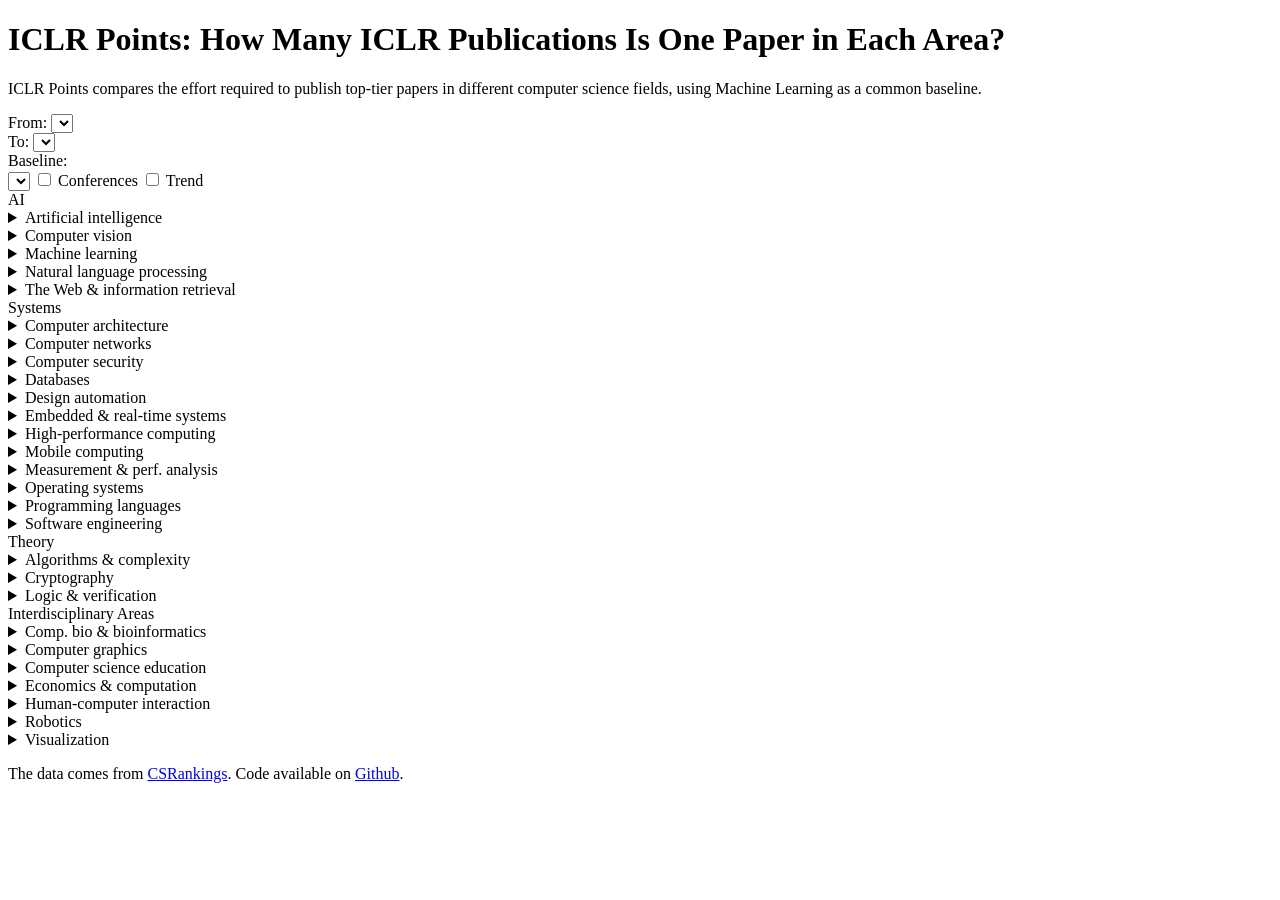
==== index.html @ 507cc286 "(Code Update)Clean up unused elements from sidebar" ====
<!DOCTYPE html>
<html lang="en">
<head>
    <meta charset="UTF-8">
    <meta name="viewport" content="width=device-width, initial-scale=1.0">
    <title>ICLR Points</title>
    <link rel="stylesheet" href="styles.css">
    <script src="https://cdn.plot.ly/plotly-latest.min.js"></script>
</head>
<body>
    <h1>ICLR Points: How Many ICLR Publications Is One Paper in Each Area?</h1>
    
    <div class="intro-text">
        <p>ICLR Points compares the effort required to publish top-tier papers in different computer science fields, using Machine Learning as a common baseline.</p>
        <div id="date-range">
            <div class="control">
                <label for="from-year">From:</label>
                <select id="from-year"></select>
            </div>
            
            <div class="control">
                <label for="to-year">To:</label>
                <select id="to-year"></select>
            </div>

            <div class="control">
                <label for="baseline-dropbox">Baseline:</label>
                <div class="baseline-row">
                    <select id="baseline-dropbox"></select>
                    <select id="baseline-conference-dropbox" class="baseline-conference-select" style="display: none;" title="Baseline conference for conference view"></select>
                    <label class="toggle" title="Toggle between area-level and conference-level chart">
                        <input type="checkbox" id="conference-view-toggle">
                        <span>Conferences</span>
                    </label>
                    <label class="toggle trend-toggle" title="Show ICLR points trend over time (area view only)" id="trend-toggle-label">
                        <input type="checkbox" id="trend-view-toggle">
                        <span>Trend</span>
                    </label>
                </div>
            </div>
        </div>
    </div>

    <div id="layout">
        <div id="sidebar">
            <div id="checkboxes">
                <div class="parent-area-row theme-ai">
                    <span class="parent-area-label">AI</span>
                </div>

                <details class="area-block theme-ai">
                    <summary><span class="area-label">Artificial intelligence</span></summary>
                    <div class="conference-row"><span class="conference-label">AAAI</span></div>
                    <div class="conference-row"><span class="conference-label">ICAPS</span></div>
                    <div class="conference-row"><span class="conference-label">IJCAI</span></div>
                    <div class="conference-row"><span class="conference-label">KR</span></div>
                </details>

                <details class="area-block theme-ai">
                    <summary><span class="area-label">Computer vision</span></summary>
                    <div class="conference-row"><span class="conference-label">CVPR</span></div>
                    <div class="conference-row"><span class="conference-label">ECCV</span></div>
                    <div class="conference-row"><span class="conference-label">ICCV</span></div>
                </details>

                <details class="area-block theme-ai">
                    <summary><span class="area-label">Machine learning</span></summary>
                    <div class="conference-row"><span class="conference-label">ICDM</span></div>
                    <div class="conference-row"><span class="conference-label">ICLR</span></div>
                    <div class="conference-row"><span class="conference-label">ICML</span></div>
                    <div class="conference-row"><span class="conference-label">KDD</span></div>
                    <div class="conference-row"><span class="conference-label">NeurIPS</span></div>
                </details>

                <details class="area-block theme-ai">
                    <summary><span class="area-label">Natural language processing</span></summary>
                    <div class="conference-row"><span class="conference-label">ACL</span></div>
                    <div class="conference-row"><span class="conference-label">EMNLP</span></div>
                    <div class="conference-row"><span class="conference-label">NAACL</span></div>
                </details>

                <details class="area-block theme-ai">
                    <summary><span class="area-label">The Web &amp; information retrieval</span></summary>
                    <div class="conference-row"><span class="conference-label">SIGIR</span></div>
                    <div class="conference-row"><span class="conference-label">WWW</span></div>
                </details>

                <div class="parent-area-row theme-systems">
                    <span class="parent-area-label">Systems</span>
                </div>

                <details class="area-block theme-systems">
                    <summary><span class="area-label">Computer architecture</span></summary>
                    <div class="conference-row"><span class="conference-label">ASPLOS</span></div>
                    <div class="conference-row"><span class="conference-label">HPCA</span></div>
                    <div class="conference-row"><span class="conference-label">ISCA</span></div>
                    <div class="conference-row"><span class="conference-label">MICRO</span></div>
                </details>

                <details class="area-block theme-systems">
                    <summary><span class="area-label">Computer networks</span></summary>
                    <div class="conference-row"><span class="conference-label">INFOCOM</span></div>
                    <div class="conference-row"><span class="conference-label">SIGCOMM</span></div>
                    <div class="conference-row"><span class="conference-label">NSDI</span></div>
                </details>

                <details class="area-block theme-systems">
                    <summary><span class="area-label">Computer security</span></summary>
                    <div class="conference-row"><span class="conference-label">CCS</span></div>
                    <div class="conference-row"><span class="conference-label">IEEE S&amp;P</span></div>
                    <div class="conference-row"><span class="conference-label">NDSS</span></div>
                    <div class="conference-row"><span class="conference-label">USENIX Security</span></div>
                </details>

                <details class="area-block theme-systems">
                    <summary><span class="area-label">Databases</span></summary>
                    <div class="conference-row"><span class="conference-label">ICDE</span></div>
                    <div class="conference-row"><span class="conference-label">PODS</span></div>
                    <div class="conference-row"><span class="conference-label">SIGMOD</span></div>
                    <div class="conference-row"><span class="conference-label">VLDB</span></div>
                </details>

                <details class="area-block theme-systems">
                    <summary><span class="area-label">Design automation</span></summary>
                    <div class="conference-row"><span class="conference-label">DAC</span></div>
                    <div class="conference-row"><span class="conference-label">ICCAD</span></div>
                </details>

                <details class="area-block theme-systems">
                    <summary><span class="area-label">Embedded &amp; real-time systems</span></summary>
                    <div class="conference-row"><span class="conference-label">EMSOFT</span></div>
                    <div class="conference-row"><span class="conference-label">RTAS</span></div>
                    <div class="conference-row"><span class="conference-label">RTSS</span></div>
                </details>

                <details class="area-block theme-systems">
                    <summary><span class="area-label">High-performance computing</span></summary>
                    <div class="conference-row"><span class="conference-label">HPDC</span></div>
                    <div class="conference-row"><span class="conference-label">ICS</span></div>
                    <div class="conference-row"><span class="conference-label">SC</span></div>
                </details>

                <details class="area-block theme-systems">
                    <summary><span class="area-label">Mobile computing</span></summary>
                    <div class="conference-row"><span class="conference-label">MobiCom</span></div>
                    <div class="conference-row"><span class="conference-label">MobiSys</span></div>
                    <div class="conference-row"><span class="conference-label">SenSys</span></div>
                </details>

                <details class="area-block theme-systems">
                    <summary><span class="area-label">Measurement &amp; perf. analysis</span></summary>
                    <div class="conference-row"><span class="conference-label">IMC</span></div>
                    <div class="conference-row"><span class="conference-label">SIGMETRICS</span></div>
                </details>

                <details class="area-block theme-systems">
                    <summary><span class="area-label">Operating systems</span></summary>
                    <div class="conference-row"><span class="conference-label">OSDI</span></div>
                    <div class="conference-row"><span class="conference-label">SOSP</span></div>
                </details>

                <details class="area-block theme-systems">
                    <summary><span class="area-label">Programming languages</span></summary>
                    <div class="conference-row"><span class="conference-label">PLDI</span></div>
                    <div class="conference-row"><span class="conference-label">POPL</span></div>
                </details>

                <details class="area-block theme-systems">
                    <summary><span class="area-label">Software engineering</span></summary>
                    <div class="conference-row"><span class="conference-label">ASE</span></div>
                    <div class="conference-row"><span class="conference-label">FSE</span></div>
                    <div class="conference-row"><span class="conference-label">ICSE</span></div>
                    <div class="conference-row"><span class="conference-label">ISSTA</span></div>
                </details>

                <div class="parent-area-row theme-theory">
                    <span class="parent-area-label">Theory</span>
                </div>

                <details class="area-block theme-theory">
                    <summary><span class="area-label">Algorithms &amp; complexity</span></summary>
                    <div class="conference-row"><span class="conference-label">COLT</span></div>
                    <div class="conference-row"><span class="conference-label">FOCS</span></div>
                    <div class="conference-row"><span class="conference-label">ICALP</span></div>
                    <div class="conference-row"><span class="conference-label">SODA</span></div>
                    <div class="conference-row"><span class="conference-label">SoCG</span></div>
                    <div class="conference-row"><span class="conference-label">STOC</span></div>
                </details>

                <details class="area-block theme-theory">
                    <summary><span class="area-label">Cryptography</span></summary>
                    <div class="conference-row"><span class="conference-label">CRYPTO</span></div>
                    <div class="conference-row"><span class="conference-label">EuroCrypt</span></div>
                </details>

                <details class="area-block theme-theory">
                    <summary><span class="area-label">Logic &amp; verification</span></summary>
                    <div class="conference-row"><span class="conference-label">CAV</span></div>
                    <div class="conference-row"><span class="conference-label">LICS</span></div>
                </details>

                <div class="parent-area-row theme-interdisciplinary">
                    <span class="parent-area-label">Interdisciplinary Areas</span>
                </div>

                <details class="area-block theme-interdisciplinary">
                    <summary><span class="area-label">Comp. bio &amp; bioinformatics</span></summary>
                    <div class="conference-row"><span class="conference-label">ISMB</span></div>
                    <div class="conference-row"><span class="conference-label">RECOMB</span></div>
                </details>

                <details class="area-block theme-interdisciplinary">
                    <summary><span class="area-label">Computer graphics</span></summary>
                    <div class="conference-row"><span class="conference-label">SIGGRAPH</span></div>
                    <div class="conference-row"><span class="conference-label">SIGGRAPH Asia</span></div>
                </details>

                <details class="area-block theme-interdisciplinary">
                    <summary><span class="area-label">Computer science education</span></summary>
                    <div class="conference-row"><span class="conference-label">SIGCSE</span></div>
                </details>

                <details class="area-block theme-interdisciplinary">
                    <summary><span class="area-label">Economics &amp; computation</span></summary>
                    <div class="conference-row"><span class="conference-label">EC</span></div>
                    <div class="conference-row"><span class="conference-label">WINE</span></div>
                </details>

                <details class="area-block theme-interdisciplinary">
                    <summary><span class="area-label">Human-computer interaction</span></summary>
                    <div class="conference-row"><span class="conference-label">CHI</span></div>
                    <div class="conference-row"><span class="conference-label">PERCOM</span></div>
                    <div class="conference-row"><span class="conference-label">UbiComp</span></div>
                    <div class="conference-row"><span class="conference-label">UIST</span></div>
                </details>

                <details class="area-block theme-interdisciplinary">
                    <summary><span class="area-label">Robotics</span></summary>
                    <div class="conference-row"><span class="conference-label">HRI</span></div>
                    <div class="conference-row"><span class="conference-label">ICRA</span></div>
                    <div class="conference-row"><span class="conference-label">IROS</span></div>
                    <div class="conference-row"><span class="conference-label">RSS</span></div>
                </details>

                <details class="area-block theme-interdisciplinary">
                    <summary><span class="area-label">Visualization</span></summary>
                    <div class="conference-row"><span class="conference-label">VIS</span></div>
                    <div class="conference-row"><span class="conference-label">VR</span></div>
                </details>
            </div>
        </div>

        <div id="chart"></div>
    </div>

    <footer>
        <p>The data comes from <a href="https://csrankings.org" target="_blank">CSRankings</a>. Code available on <a href="https://github.com/dynaroars/iclrpoints" target="_blank">Github</a>.</p>
    </footer>

    <script src="app.js"></script>
</body>
</html>
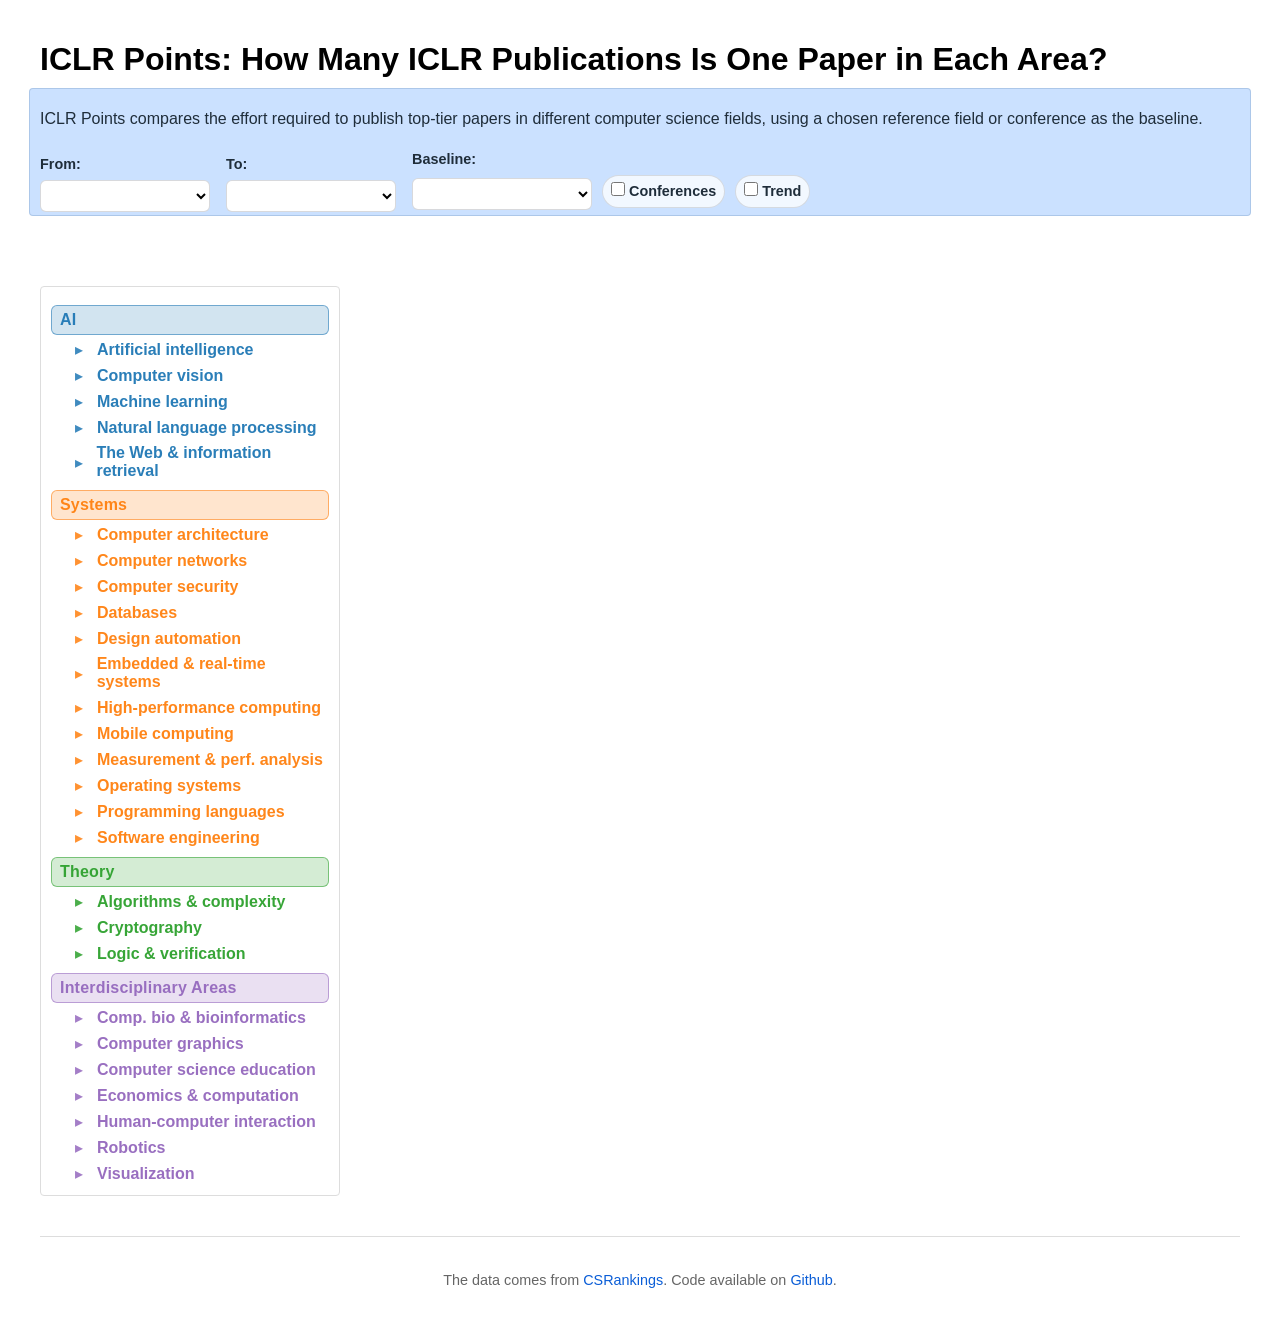
==== commit a6263f62: "Update" ====
--- a/index.html
+++ b/index.html
@@ -11,7 +11,7 @@
     <h1>ICLR Points: How Many ICLR Publications Is One Paper in Each Area?</h1>
     
     <div class="intro-text">
-        <p>ICLR Points compares the effort required to publish top-tier papers in different computer science fields, using Machine Learning as a common baseline.</p>
+        <p>ICLR Points compares the effort required to publish top-tier papers in different computer science fields, using a chosen reference field or conference as the baseline.</p>
         <div id="date-range">
             <div class="control">
                 <label for="from-year">From:</label>
--- a/styles.css
+++ b/styles.css
@@ -0,0 +1,230 @@
+body {
+    font-family: Arial, sans-serif;
+    max-width: 1400px;
+    margin: 0 auto;
+    padding: 20px;
+}
+
+h1 {
+    max-width: 1200px;
+    margin-left: auto;
+    margin-right: auto;
+    margin-bottom: 10px;
+}
+
+.intro-text,
+footer {
+    max-width: 1200px;
+    margin-left: auto;
+    margin-right: auto;
+}
+
+.intro-text {
+    margin-bottom: 20px;
+    line-height: 1.6;
+    background-color: #cbe1ff;
+    color: #1f2d3a;
+    padding: 1px 10px 3px;
+    border-radius: 4px;
+    border: 1px solid rgba(59, 104, 156, 0.22);
+}
+
+.intro-text a,
+footer a {
+    color: #0b5ed7;
+    text-decoration: none;
+}
+
+.intro-text a:hover,
+footer a:hover {
+    text-decoration: underline;
+}
+
+#layout {
+    display: flex;
+    gap: 20px;
+    justify-content: center;
+    max-width: 1200px;
+    margin: 0 auto;
+}
+
+#sidebar {
+    flex: 0 0 300px;
+    margin-top: 50px;
+}
+
+#chart {
+    flex: 1;
+    transition: opacity 0.3s ease-in-out;
+    display: flex;
+    justify-content: flex-end;
+}
+
+#chart .js-plotly-plot {
+    border-radius: 8px;
+    box-shadow: 0 2px 8px rgba(0, 0, 0, 0.05);
+    margin-left: auto;
+}
+
+#date-range {
+    margin-top: 12px;
+    margin-bottom: 0;
+    display: flex;
+    gap: 16px;
+    flex-wrap: wrap;
+    align-items: flex-end;
+}
+
+#date-range label {
+    display: block;
+    margin-bottom: 4px;
+    font-weight: 600;
+    font-size: 0.9em;
+    color: #1f2d3a;
+}
+
+#date-range select {
+    padding: 6px 8px;
+    min-width: 170px;
+    border-radius: 6px;
+    border: 1px solid rgba(15, 23, 42, 0.16);
+    background-color: #ffffff;
+    font-size: 0.9em;
+}
+
+#date-range select:focus {
+    outline: none;
+    border-color: #0b5ed7;
+    box-shadow: 0 0 0 2px rgba(11, 94, 215, 0.25);
+}
+
+#date-range .control {
+    display: flex;
+    flex-direction: column;
+}
+
+.baseline-row {
+    display: flex;
+    align-items: center;
+    gap: 10px;
+}
+
+.baseline-row select {
+    width: 180px;
+}
+
+.toggle {
+    display: inline-flex;
+    align-items: center;
+    gap: 6px;
+    font-size: 0.9em;
+    font-weight: 600;
+    color: #1f2d3a;
+    user-select: none;
+    cursor: pointer;
+    padding: 4px 8px;
+    border-radius: 999px;
+    border: 1px solid rgba(0, 0, 0, 0.12);
+    background: rgba(255, 255, 255, 0.75);
+}
+
+.toggle input[type="checkbox"] {
+    width: 14px;
+    height: 14px;
+    margin: 0;
+}
+
+.toggle.is-disabled {
+    opacity: 0.55;
+    cursor: not-allowed;
+}
+
+#checkboxes {
+    border: 1px solid #ddd;
+    padding: 10px;
+    border-radius: 4px;
+}
+
+#checkboxes input[type="hidden"] {
+    display: none;
+}
+
+:root {
+    --ai-rgb: 31, 119, 180;
+    --systems-rgb: 255, 127, 14;
+    --theory-rgb: 44, 160, 44;
+    --interdisciplinary-rgb: 148, 103, 189;
+}
+
+.theme-ai { --theme-rgb: var(--ai-rgb); }
+.theme-systems { --theme-rgb: var(--systems-rgb); }
+.theme-theory { --theme-rgb: var(--theory-rgb); }
+.theme-interdisciplinary { --theme-rgb: var(--interdisciplinary-rgb); }
+
+#checkboxes .parent-area-row {
+    margin-top: 8px;
+    padding: 5px 8px;
+    border-radius: 6px;
+    background: rgba(var(--theme-rgb, 59, 104, 156), 0.20);
+    border: 1px solid rgba(var(--theme-rgb, 59, 104, 156), 0.55);
+}
+
+#checkboxes .parent-area-label {
+    font-weight: 700;
+    letter-spacing: 0.2px;
+    color: rgba(var(--theme-rgb, 20, 39, 58), 0.95);
+}
+
+#checkboxes .area-block {
+    margin-left: 16px;
+    margin-top: 3px;
+    padding: 2px 0 2px 8px;
+    border-left: none;
+}
+
+#checkboxes .area-block > summary {
+    list-style: none;
+    cursor: pointer;
+    display: flex;
+    align-items: center;
+    gap: 6px;
+    user-select: none;
+}
+
+#checkboxes .area-block > summary::-webkit-details-marker {
+    display: none;
+}
+
+#checkboxes .area-block > summary::before {
+    content: "▸";
+    width: 1em;
+    display: inline-block;
+    color: rgba(var(--theme-rgb, 20, 39, 58), 0.85);
+    transform: translateY(-0.5px);
+}
+
+#checkboxes .area-block[open] > summary::before {
+    content: "▾";
+}
+
+#checkboxes .area-label {
+    font-weight: 600;
+    color: rgba(var(--theme-rgb, 31, 45, 58), 0.95);
+}
+
+#checkboxes .conference-row {
+    margin-left: 18px;
+    margin-top: 1px;
+    font-size: 0.92em;
+    color: rgba(var(--theme-rgb, 59, 75, 92), 0.88);
+}
+
+footer {
+    margin-top: 40px;
+    padding-top: 20px;
+    border-top: 1px solid #ddd;
+    text-align: center;
+    color: #666;
+    font-size: 0.9em;
+}
+
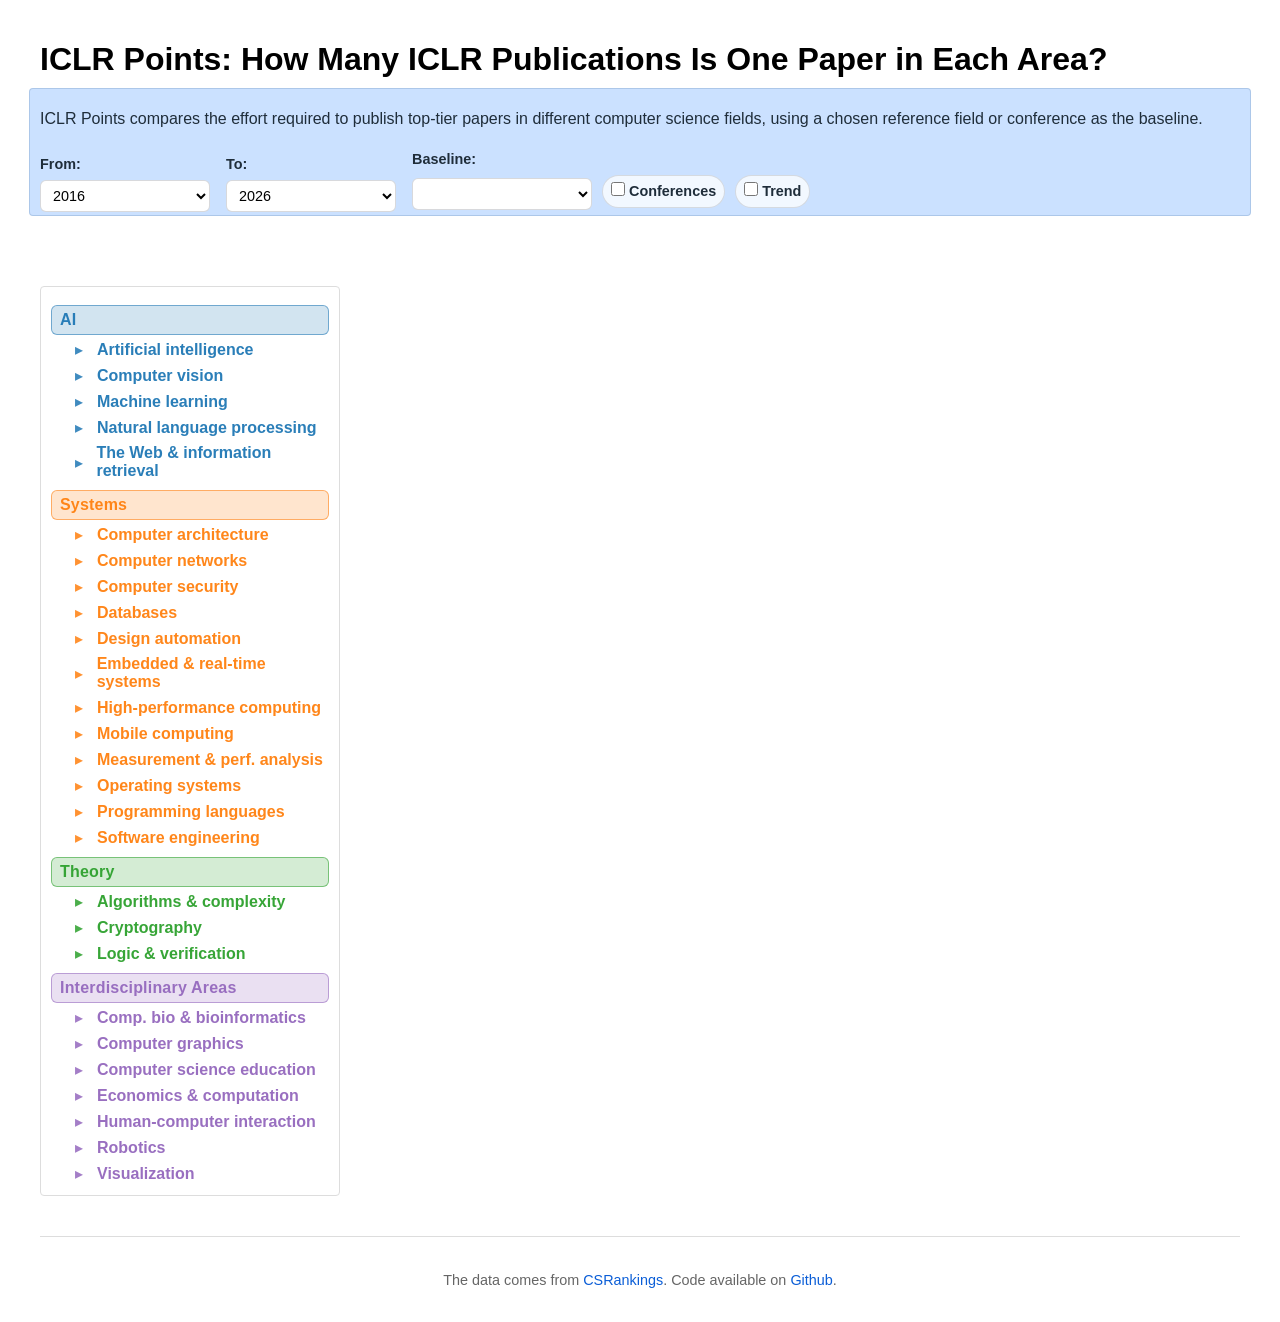
==== commit 0d816065: "Remove ICDM" ====
--- a/index.html
+++ b/index.html
@@ -4,6 +4,9 @@
     <meta charset="UTF-8">
     <meta name="viewport" content="width=device-width, initial-scale=1.0">
     <title>ICLR Points</title>
+    <link rel="preconnect" href="https://fonts.googleapis.com">
+    <link rel="preconnect" href="https://fonts.gstatic.com" crossorigin>
+    <link href="https://fonts.googleapis.com/css2?family=Inter:wght@400;500;600;700&display=swap" rel="stylesheet">
     <link rel="stylesheet" href="styles.css">
     <script src="https://cdn.plot.ly/plotly-latest.min.js"></script>
 </head>
@@ -65,7 +68,6 @@
 
                 <details class="area-block theme-ai">
                     <summary><span class="area-label">Machine learning</span></summary>
-                    <div class="conference-row"><span class="conference-label">ICDM</span></div>
                     <div class="conference-row"><span class="conference-label">ICLR</span></div>
                     <div class="conference-row"><span class="conference-label">ICML</span></div>
                     <div class="conference-row"><span class="conference-label">KDD</span></div>
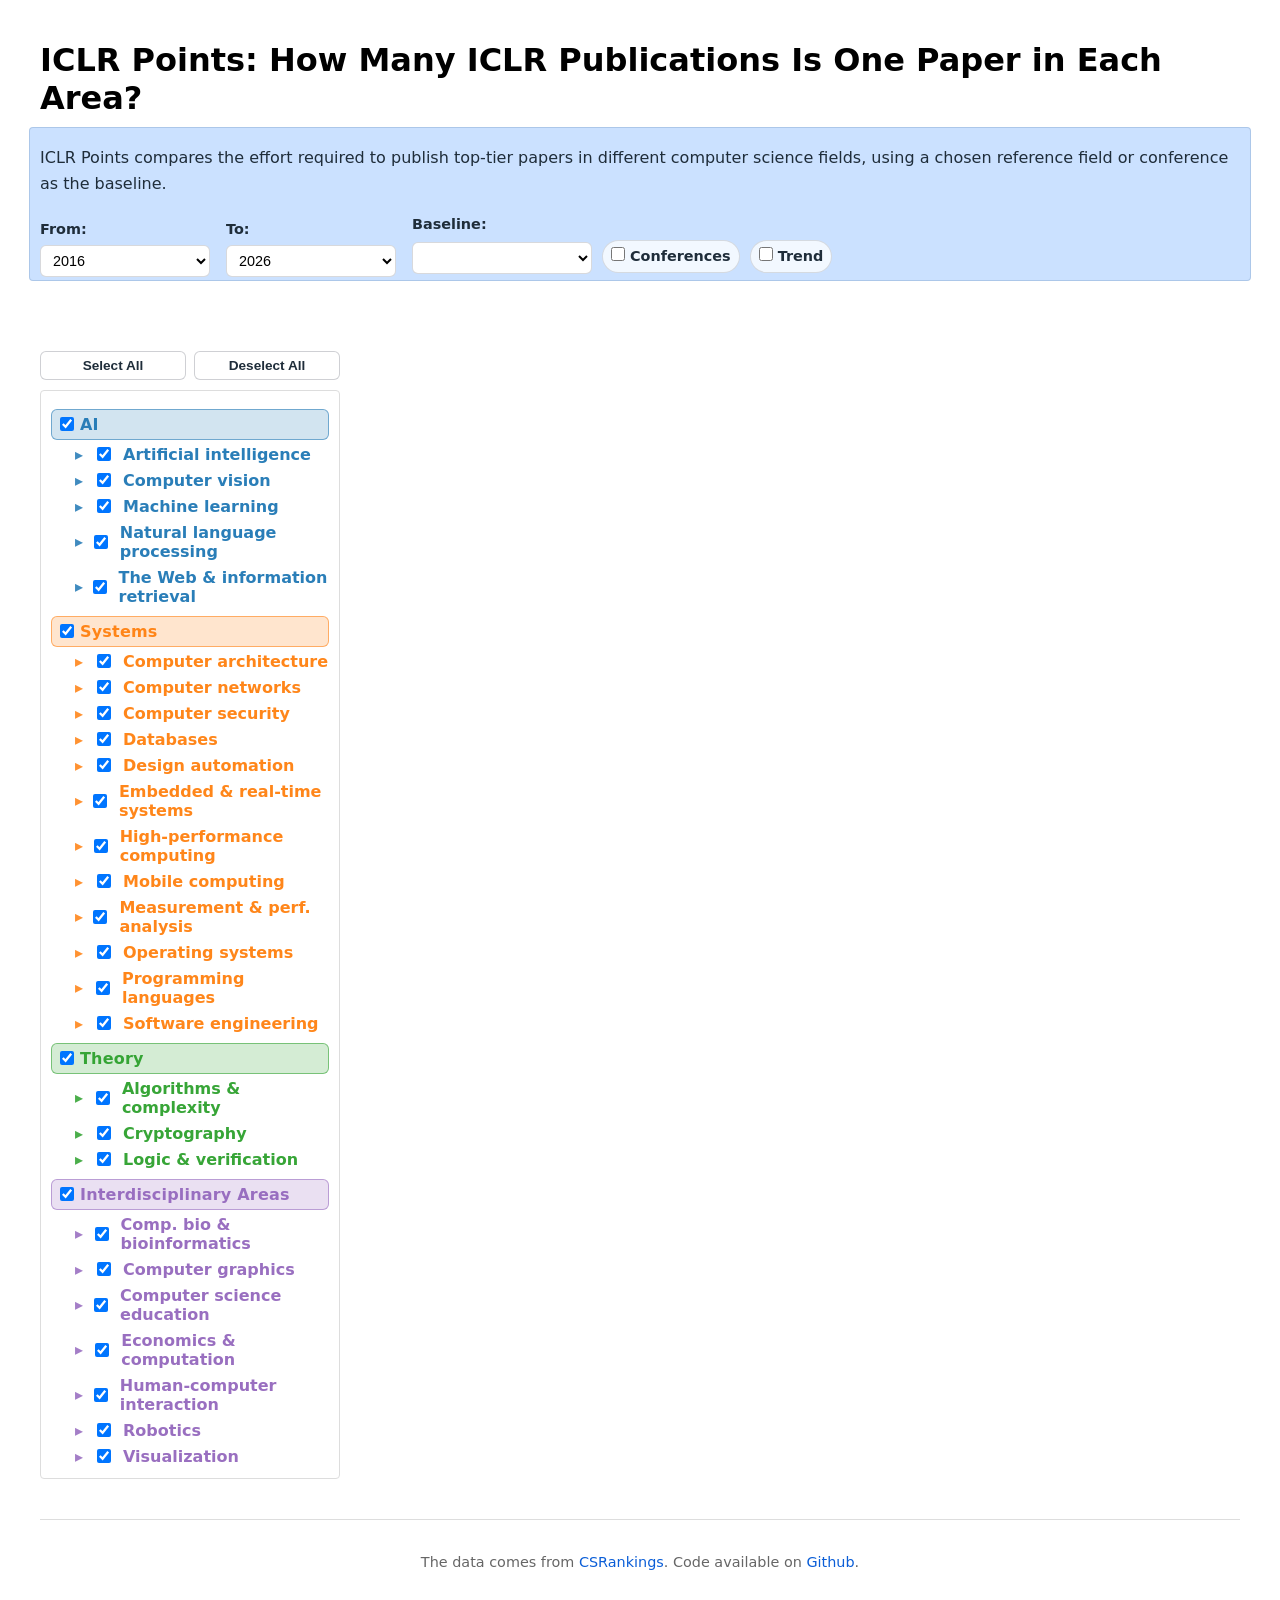
==== commit 4a27026b: "Update" ====
--- a/index.html
+++ b/index.html
@@ -46,208 +46,294 @@
 
     <div id="layout">
         <div id="sidebar">
+            <div class="sidebar-controls">
+                <button id="select-all-btn" type="button">Select All</button>
+                <button id="deselect-all-btn" type="button">Deselect All</button>
+            </div>
             <div id="checkboxes">
                 <div class="parent-area-row theme-ai">
+                    <input type="checkbox" class="filter-checkbox parent-checkbox" data-parent="AI" checked>
                     <span class="parent-area-label">AI</span>
                 </div>
 
-                <details class="area-block theme-ai">
-                    <summary><span class="area-label">Artificial intelligence</span></summary>
-                    <div class="conference-row"><span class="conference-label">AAAI</span></div>
-                    <div class="conference-row"><span class="conference-label">ICAPS</span></div>
-                    <div class="conference-row"><span class="conference-label">IJCAI</span></div>
-                    <div class="conference-row"><span class="conference-label">KR</span></div>
-                </details>
-
-                <details class="area-block theme-ai">
-                    <summary><span class="area-label">Computer vision</span></summary>
-                    <div class="conference-row"><span class="conference-label">CVPR</span></div>
-                    <div class="conference-row"><span class="conference-label">ECCV</span></div>
-                    <div class="conference-row"><span class="conference-label">ICCV</span></div>
-                </details>
-
-                <details class="area-block theme-ai">
-                    <summary><span class="area-label">Machine learning</span></summary>
-                    <div class="conference-row"><span class="conference-label">ICLR</span></div>
-                    <div class="conference-row"><span class="conference-label">ICML</span></div>
-                    <div class="conference-row"><span class="conference-label">KDD</span></div>
-                    <div class="conference-row"><span class="conference-label">NeurIPS</span></div>
-                </details>
-
-                <details class="area-block theme-ai">
-                    <summary><span class="area-label">Natural language processing</span></summary>
-                    <div class="conference-row"><span class="conference-label">ACL</span></div>
-                    <div class="conference-row"><span class="conference-label">EMNLP</span></div>
-                    <div class="conference-row"><span class="conference-label">NAACL</span></div>
-                </details>
-
-                <details class="area-block theme-ai">
-                    <summary><span class="area-label">The Web &amp; information retrieval</span></summary>
-                    <div class="conference-row"><span class="conference-label">SIGIR</span></div>
-                    <div class="conference-row"><span class="conference-label">WWW</span></div>
+                <details class="area-block theme-ai" data-parent="AI">
+                    <summary>
+                        <input type="checkbox" class="filter-checkbox area-checkbox" data-area="Artificial intelligence" data-parent="AI" checked>
+                        <span class="area-label">Artificial intelligence</span>
+                    </summary>
+                    <div class="conference-row"><input type="checkbox" class="filter-checkbox conf-checkbox" data-conf="AAAI" data-area="Artificial intelligence" checked><span class="conference-label">AAAI</span></div>
+                    <div class="conference-row"><input type="checkbox" class="filter-checkbox conf-checkbox" data-conf="KR" data-area="Artificial intelligence" checked><span class="conference-label">KR</span></div>
+                </details>
+
+                <details class="area-block theme-ai" data-parent="AI">
+                    <summary>
+                        <input type="checkbox" class="filter-checkbox area-checkbox" data-area="Computer vision" data-parent="AI" checked>
+                        <span class="area-label">Computer vision</span>
+                    </summary>
+                    <div class="conference-row"><input type="checkbox" class="filter-checkbox conf-checkbox" data-conf="CVPR" data-area="Computer vision" checked><span class="conference-label">CVPR</span></div>
+                    <div class="conference-row"><input type="checkbox" class="filter-checkbox conf-checkbox" data-conf="ECCV" data-area="Computer vision" checked><span class="conference-label">ECCV</span></div>
+                    <div class="conference-row"><input type="checkbox" class="filter-checkbox conf-checkbox" data-conf="ICCV" data-area="Computer vision" checked><span class="conference-label">ICCV</span></div>
+                </details>
+
+                <details class="area-block theme-ai" data-parent="AI">
+                    <summary>
+                        <input type="checkbox" class="filter-checkbox area-checkbox" data-area="Machine learning" data-parent="AI" checked>
+                        <span class="area-label">Machine learning</span>
+                    </summary>
+                    <div class="conference-row"><input type="checkbox" class="filter-checkbox conf-checkbox" data-conf="ICLR" data-area="Machine learning" checked><span class="conference-label">ICLR</span></div>
+                    <div class="conference-row"><input type="checkbox" class="filter-checkbox conf-checkbox" data-conf="ICML" data-area="Machine learning" checked><span class="conference-label">ICML</span></div>
+                    <div class="conference-row"><input type="checkbox" class="filter-checkbox conf-checkbox" data-conf="KDD" data-area="Machine learning" checked><span class="conference-label">KDD</span></div>
+                    <div class="conference-row"><input type="checkbox" class="filter-checkbox conf-checkbox" data-conf="NeurIPS" data-area="Machine learning" checked><span class="conference-label">NeurIPS</span></div>
+                </details>
+
+                <details class="area-block theme-ai" data-parent="AI">
+                    <summary>
+                        <input type="checkbox" class="filter-checkbox area-checkbox" data-area="Natural language processing" data-parent="AI" checked>
+                        <span class="area-label">Natural language processing</span>
+                    </summary>
+                    <div class="conference-row"><input type="checkbox" class="filter-checkbox conf-checkbox" data-conf="ACL" data-area="Natural language processing" checked><span class="conference-label">ACL</span></div>
+                    <div class="conference-row"><input type="checkbox" class="filter-checkbox conf-checkbox" data-conf="EMNLP" data-area="Natural language processing" checked><span class="conference-label">EMNLP</span></div>
+                    <div class="conference-row"><input type="checkbox" class="filter-checkbox conf-checkbox" data-conf="NAACL" data-area="Natural language processing" checked><span class="conference-label">NAACL</span></div>
+                </details>
+
+                <details class="area-block theme-ai" data-parent="AI">
+                    <summary>
+                        <input type="checkbox" class="filter-checkbox area-checkbox" data-area="The Web & information retrieval" data-parent="AI" checked>
+                        <span class="area-label">The Web &amp; information retrieval</span>
+                    </summary>
+                    <div class="conference-row"><input type="checkbox" class="filter-checkbox conf-checkbox" data-conf="SIGIR" data-area="The Web & information retrieval" checked><span class="conference-label">SIGIR</span></div>
                 </details>
 
                 <div class="parent-area-row theme-systems">
+                    <input type="checkbox" class="filter-checkbox parent-checkbox" data-parent="Systems" checked>
                     <span class="parent-area-label">Systems</span>
                 </div>
 
-                <details class="area-block theme-systems">
-                    <summary><span class="area-label">Computer architecture</span></summary>
-                    <div class="conference-row"><span class="conference-label">ASPLOS</span></div>
-                    <div class="conference-row"><span class="conference-label">HPCA</span></div>
-                    <div class="conference-row"><span class="conference-label">ISCA</span></div>
-                    <div class="conference-row"><span class="conference-label">MICRO</span></div>
-                </details>
-
-                <details class="area-block theme-systems">
-                    <summary><span class="area-label">Computer networks</span></summary>
-                    <div class="conference-row"><span class="conference-label">INFOCOM</span></div>
-                    <div class="conference-row"><span class="conference-label">SIGCOMM</span></div>
-                    <div class="conference-row"><span class="conference-label">NSDI</span></div>
-                </details>
-
-                <details class="area-block theme-systems">
-                    <summary><span class="area-label">Computer security</span></summary>
-                    <div class="conference-row"><span class="conference-label">CCS</span></div>
-                    <div class="conference-row"><span class="conference-label">IEEE S&amp;P</span></div>
-                    <div class="conference-row"><span class="conference-label">NDSS</span></div>
-                    <div class="conference-row"><span class="conference-label">USENIX Security</span></div>
-                </details>
-
-                <details class="area-block theme-systems">
-                    <summary><span class="area-label">Databases</span></summary>
-                    <div class="conference-row"><span class="conference-label">ICDE</span></div>
-                    <div class="conference-row"><span class="conference-label">PODS</span></div>
-                    <div class="conference-row"><span class="conference-label">SIGMOD</span></div>
-                    <div class="conference-row"><span class="conference-label">VLDB</span></div>
-                </details>
-
-                <details class="area-block theme-systems">
-                    <summary><span class="area-label">Design automation</span></summary>
-                    <div class="conference-row"><span class="conference-label">DAC</span></div>
-                    <div class="conference-row"><span class="conference-label">ICCAD</span></div>
-                </details>
-
-                <details class="area-block theme-systems">
-                    <summary><span class="area-label">Embedded &amp; real-time systems</span></summary>
-                    <div class="conference-row"><span class="conference-label">EMSOFT</span></div>
-                    <div class="conference-row"><span class="conference-label">RTAS</span></div>
-                    <div class="conference-row"><span class="conference-label">RTSS</span></div>
-                </details>
-
-                <details class="area-block theme-systems">
-                    <summary><span class="area-label">High-performance computing</span></summary>
-                    <div class="conference-row"><span class="conference-label">HPDC</span></div>
-                    <div class="conference-row"><span class="conference-label">ICS</span></div>
-                    <div class="conference-row"><span class="conference-label">SC</span></div>
-                </details>
-
-                <details class="area-block theme-systems">
-                    <summary><span class="area-label">Mobile computing</span></summary>
-                    <div class="conference-row"><span class="conference-label">MobiCom</span></div>
-                    <div class="conference-row"><span class="conference-label">MobiSys</span></div>
-                    <div class="conference-row"><span class="conference-label">SenSys</span></div>
-                </details>
-
-                <details class="area-block theme-systems">
-                    <summary><span class="area-label">Measurement &amp; perf. analysis</span></summary>
-                    <div class="conference-row"><span class="conference-label">IMC</span></div>
-                    <div class="conference-row"><span class="conference-label">SIGMETRICS</span></div>
-                </details>
-
-                <details class="area-block theme-systems">
-                    <summary><span class="area-label">Operating systems</span></summary>
-                    <div class="conference-row"><span class="conference-label">OSDI</span></div>
-                    <div class="conference-row"><span class="conference-label">SOSP</span></div>
-                </details>
-
-                <details class="area-block theme-systems">
-                    <summary><span class="area-label">Programming languages</span></summary>
-                    <div class="conference-row"><span class="conference-label">PLDI</span></div>
-                    <div class="conference-row"><span class="conference-label">POPL</span></div>
-                </details>
-
-                <details class="area-block theme-systems">
-                    <summary><span class="area-label">Software engineering</span></summary>
-                    <div class="conference-row"><span class="conference-label">ASE</span></div>
-                    <div class="conference-row"><span class="conference-label">FSE</span></div>
-                    <div class="conference-row"><span class="conference-label">ICSE</span></div>
-                    <div class="conference-row"><span class="conference-label">ISSTA</span></div>
+                <details class="area-block theme-systems" data-parent="Systems">
+                    <summary>
+                        <input type="checkbox" class="filter-checkbox area-checkbox" data-area="Computer architecture" data-parent="Systems" checked>
+                        <span class="area-label">Computer architecture</span>
+                    </summary>
+                    <div class="conference-row"><input type="checkbox" class="filter-checkbox conf-checkbox" data-conf="ASPLOS" data-area="Computer architecture" checked><span class="conference-label">ASPLOS</span></div>
+                    <div class="conference-row"><input type="checkbox" class="filter-checkbox conf-checkbox" data-conf="HPCA" data-area="Computer architecture" checked><span class="conference-label">HPCA</span></div>
+                    <div class="conference-row"><input type="checkbox" class="filter-checkbox conf-checkbox" data-conf="ISCA" data-area="Computer architecture" checked><span class="conference-label">ISCA</span></div>
+                    <div class="conference-row"><input type="checkbox" class="filter-checkbox conf-checkbox" data-conf="MICRO" data-area="Computer architecture" checked><span class="conference-label">MICRO</span></div>
+                </details>
+
+                <details class="area-block theme-systems" data-parent="Systems">
+                    <summary>
+                        <input type="checkbox" class="filter-checkbox area-checkbox" data-area="Computer networks" data-parent="Systems" checked>
+                        <span class="area-label">Computer networks</span>
+                    </summary>
+                    <div class="conference-row"><input type="checkbox" class="filter-checkbox conf-checkbox" data-conf="INFOCOM" data-area="Computer networks" checked><span class="conference-label">INFOCOM</span></div>
+                    <div class="conference-row"><input type="checkbox" class="filter-checkbox conf-checkbox" data-conf="SIGCOMM" data-area="Computer networks" checked><span class="conference-label">SIGCOMM</span></div>
+                    <div class="conference-row"><input type="checkbox" class="filter-checkbox conf-checkbox" data-conf="NSDI" data-area="Computer networks" checked><span class="conference-label">NSDI</span></div>
+                </details>
+
+                <details class="area-block theme-systems" data-parent="Systems">
+                    <summary>
+                        <input type="checkbox" class="filter-checkbox area-checkbox" data-area="Computer security" data-parent="Systems" checked>
+                        <span class="area-label">Computer security</span>
+                    </summary>
+                    <div class="conference-row"><input type="checkbox" class="filter-checkbox conf-checkbox" data-conf="CCS" data-area="Computer security" checked><span class="conference-label">CCS</span></div>
+                    <div class="conference-row"><input type="checkbox" class="filter-checkbox conf-checkbox" data-conf="IEEE S&P" data-area="Computer security" checked><span class="conference-label">IEEE S&amp;P</span></div>
+                    <div class="conference-row"><input type="checkbox" class="filter-checkbox conf-checkbox" data-conf="NDSS" data-area="Computer security" checked><span class="conference-label">NDSS</span></div>
+                    <div class="conference-row"><input type="checkbox" class="filter-checkbox conf-checkbox" data-conf="USENIX Security" data-area="Computer security" checked><span class="conference-label">USENIX Security</span></div>
+                </details>
+
+                <details class="area-block theme-systems" data-parent="Systems">
+                    <summary>
+                        <input type="checkbox" class="filter-checkbox area-checkbox" data-area="Databases" data-parent="Systems" checked>
+                        <span class="area-label">Databases</span>
+                    </summary>
+                    <div class="conference-row"><input type="checkbox" class="filter-checkbox conf-checkbox" data-conf="ICDE" data-area="Databases" checked><span class="conference-label">ICDE</span></div>
+                    <div class="conference-row"><input type="checkbox" class="filter-checkbox conf-checkbox" data-conf="PODS" data-area="Databases" checked><span class="conference-label">PODS</span></div>
+                    <div class="conference-row"><input type="checkbox" class="filter-checkbox conf-checkbox" data-conf="SIGMOD" data-area="Databases" checked><span class="conference-label">SIGMOD</span></div>
+                    <div class="conference-row"><input type="checkbox" class="filter-checkbox conf-checkbox" data-conf="VLDB" data-area="Databases" checked><span class="conference-label">VLDB</span></div>
+                </details>
+
+                <details class="area-block theme-systems" data-parent="Systems">
+                    <summary>
+                        <input type="checkbox" class="filter-checkbox area-checkbox" data-area="Design automation" data-parent="Systems" checked>
+                        <span class="area-label">Design automation</span>
+                    </summary>
+                    <div class="conference-row"><input type="checkbox" class="filter-checkbox conf-checkbox" data-conf="DAC" data-area="Design automation" checked><span class="conference-label">DAC</span></div>
+                    <div class="conference-row"><input type="checkbox" class="filter-checkbox conf-checkbox" data-conf="ICCAD" data-area="Design automation" checked><span class="conference-label">ICCAD</span></div>
+                </details>
+
+                <details class="area-block theme-systems" data-parent="Systems">
+                    <summary>
+                        <input type="checkbox" class="filter-checkbox area-checkbox" data-area="Embedded & real-time systems" data-parent="Systems" checked>
+                        <span class="area-label">Embedded &amp; real-time systems</span>
+                    </summary>
+                    <div class="conference-row"><input type="checkbox" class="filter-checkbox conf-checkbox" data-conf="EMSOFT" data-area="Embedded & real-time systems" checked><span class="conference-label">EMSOFT</span></div>
+                    <div class="conference-row"><input type="checkbox" class="filter-checkbox conf-checkbox" data-conf="RTAS" data-area="Embedded & real-time systems" checked><span class="conference-label">RTAS</span></div>
+                    <div class="conference-row"><input type="checkbox" class="filter-checkbox conf-checkbox" data-conf="RTSS" data-area="Embedded & real-time systems" checked><span class="conference-label">RTSS</span></div>
+                </details>
+
+                <details class="area-block theme-systems" data-parent="Systems">
+                    <summary>
+                        <input type="checkbox" class="filter-checkbox area-checkbox" data-area="High-performance computing" data-parent="Systems" checked>
+                        <span class="area-label">High-performance computing</span>
+                    </summary>
+                    <div class="conference-row"><input type="checkbox" class="filter-checkbox conf-checkbox" data-conf="HPDC" data-area="High-performance computing" checked><span class="conference-label">HPDC</span></div>
+                    <div class="conference-row"><input type="checkbox" class="filter-checkbox conf-checkbox" data-conf="ICS" data-area="High-performance computing" checked><span class="conference-label">ICS</span></div>
+                    <div class="conference-row"><input type="checkbox" class="filter-checkbox conf-checkbox" data-conf="SC" data-area="High-performance computing" checked><span class="conference-label">SC</span></div>
+                </details>
+
+                <details class="area-block theme-systems" data-parent="Systems">
+                    <summary>
+                        <input type="checkbox" class="filter-checkbox area-checkbox" data-area="Mobile computing" data-parent="Systems" checked>
+                        <span class="area-label">Mobile computing</span>
+                    </summary>
+                    <div class="conference-row"><input type="checkbox" class="filter-checkbox conf-checkbox" data-conf="MobiCom" data-area="Mobile computing" checked><span class="conference-label">MobiCom</span></div>
+                    <div class="conference-row"><input type="checkbox" class="filter-checkbox conf-checkbox" data-conf="MobiSys" data-area="Mobile computing" checked><span class="conference-label">MobiSys</span></div>
+                    <div class="conference-row"><input type="checkbox" class="filter-checkbox conf-checkbox" data-conf="SenSys" data-area="Mobile computing" checked><span class="conference-label">SenSys</span></div>
+                </details>
+
+                <details class="area-block theme-systems" data-parent="Systems">
+                    <summary>
+                        <input type="checkbox" class="filter-checkbox area-checkbox" data-area="Measurement & perf. analysis" data-parent="Systems" checked>
+                        <span class="area-label">Measurement &amp; perf. analysis</span>
+                    </summary>
+                    <div class="conference-row"><input type="checkbox" class="filter-checkbox conf-checkbox" data-conf="IMC" data-area="Measurement & perf. analysis" checked><span class="conference-label">IMC</span></div>
+                    <div class="conference-row"><input type="checkbox" class="filter-checkbox conf-checkbox" data-conf="SIGMETRICS" data-area="Measurement & perf. analysis" checked><span class="conference-label">SIGMETRICS</span></div>
+                </details>
+
+                <details class="area-block theme-systems" data-parent="Systems">
+                    <summary>
+                        <input type="checkbox" class="filter-checkbox area-checkbox" data-area="Operating systems" data-parent="Systems" checked>
+                        <span class="area-label">Operating systems</span>
+                    </summary>
+                    <div class="conference-row"><input type="checkbox" class="filter-checkbox conf-checkbox" data-conf="OSDI" data-area="Operating systems" checked><span class="conference-label">OSDI</span></div>
+                    <div class="conference-row"><input type="checkbox" class="filter-checkbox conf-checkbox" data-conf="SOSP" data-area="Operating systems" checked><span class="conference-label">SOSP</span></div>
+                </details>
+
+                <details class="area-block theme-systems" data-parent="Systems">
+                    <summary>
+                        <input type="checkbox" class="filter-checkbox area-checkbox" data-area="Programming languages" data-parent="Systems" checked>
+                        <span class="area-label">Programming languages</span>
+                    </summary>
+                    <div class="conference-row"><input type="checkbox" class="filter-checkbox conf-checkbox" data-conf="PLDI" data-area="Programming languages" checked><span class="conference-label">PLDI</span></div>
+                    <div class="conference-row"><input type="checkbox" class="filter-checkbox conf-checkbox" data-conf="POPL" data-area="Programming languages" checked><span class="conference-label">POPL</span></div>
+                </details>
+
+                <details class="area-block theme-systems" data-parent="Systems">
+                    <summary>
+                        <input type="checkbox" class="filter-checkbox area-checkbox" data-area="Software engineering" data-parent="Systems" checked>
+                        <span class="area-label">Software engineering</span>
+                    </summary>
+                    <div class="conference-row"><input type="checkbox" class="filter-checkbox conf-checkbox" data-conf="ASE" data-area="Software engineering" checked><span class="conference-label">ASE</span></div>
+                    <div class="conference-row"><input type="checkbox" class="filter-checkbox conf-checkbox" data-conf="FSE" data-area="Software engineering" checked><span class="conference-label">FSE</span></div>
+                    <div class="conference-row"><input type="checkbox" class="filter-checkbox conf-checkbox" data-conf="ICSE" data-area="Software engineering" checked><span class="conference-label">ICSE</span></div>
+                    <div class="conference-row"><input type="checkbox" class="filter-checkbox conf-checkbox" data-conf="ISSTA" data-area="Software engineering" checked><span class="conference-label">ISSTA</span></div>
                 </details>
 
                 <div class="parent-area-row theme-theory">
+                    <input type="checkbox" class="filter-checkbox parent-checkbox" data-parent="Theory" checked>
                     <span class="parent-area-label">Theory</span>
                 </div>
 
-                <details class="area-block theme-theory">
-                    <summary><span class="area-label">Algorithms &amp; complexity</span></summary>
-                    <div class="conference-row"><span class="conference-label">COLT</span></div>
-                    <div class="conference-row"><span class="conference-label">FOCS</span></div>
-                    <div class="conference-row"><span class="conference-label">ICALP</span></div>
-                    <div class="conference-row"><span class="conference-label">SODA</span></div>
-                    <div class="conference-row"><span class="conference-label">SoCG</span></div>
-                    <div class="conference-row"><span class="conference-label">STOC</span></div>
-                </details>
-
-                <details class="area-block theme-theory">
-                    <summary><span class="area-label">Cryptography</span></summary>
-                    <div class="conference-row"><span class="conference-label">CRYPTO</span></div>
-                    <div class="conference-row"><span class="conference-label">EuroCrypt</span></div>
-                </details>
-
-                <details class="area-block theme-theory">
-                    <summary><span class="area-label">Logic &amp; verification</span></summary>
-                    <div class="conference-row"><span class="conference-label">CAV</span></div>
-                    <div class="conference-row"><span class="conference-label">LICS</span></div>
+                <details class="area-block theme-theory" data-parent="Theory">
+                    <summary>
+                        <input type="checkbox" class="filter-checkbox area-checkbox" data-area="Algorithms & complexity" data-parent="Theory" checked>
+                        <span class="area-label">Algorithms &amp; complexity</span>
+                    </summary>
+                    <div class="conference-row"><input type="checkbox" class="filter-checkbox conf-checkbox" data-conf="COLT" data-area="Algorithms & complexity" checked><span class="conference-label">COLT</span></div>
+                    <div class="conference-row"><input type="checkbox" class="filter-checkbox conf-checkbox" data-conf="FOCS" data-area="Algorithms & complexity" checked><span class="conference-label">FOCS</span></div>
+                    <div class="conference-row"><input type="checkbox" class="filter-checkbox conf-checkbox" data-conf="ICALP" data-area="Algorithms & complexity" checked><span class="conference-label">ICALP</span></div>
+                    <div class="conference-row"><input type="checkbox" class="filter-checkbox conf-checkbox" data-conf="SODA" data-area="Algorithms & complexity" checked><span class="conference-label">SODA</span></div>
+                    <div class="conference-row"><input type="checkbox" class="filter-checkbox conf-checkbox" data-conf="SoCG" data-area="Algorithms & complexity" checked><span class="conference-label">SoCG</span></div>
+                    <div class="conference-row"><input type="checkbox" class="filter-checkbox conf-checkbox" data-conf="STOC" data-area="Algorithms & complexity" checked><span class="conference-label">STOC</span></div>
+                </details>
+
+                <details class="area-block theme-theory" data-parent="Theory">
+                    <summary>
+                        <input type="checkbox" class="filter-checkbox area-checkbox" data-area="Cryptography" data-parent="Theory" checked>
+                        <span class="area-label">Cryptography</span>
+                    </summary>
+                    <div class="conference-row"><input type="checkbox" class="filter-checkbox conf-checkbox" data-conf="CRYPTO" data-area="Cryptography" checked><span class="conference-label">CRYPTO</span></div>
+                    <div class="conference-row"><input type="checkbox" class="filter-checkbox conf-checkbox" data-conf="EuroCrypt" data-area="Cryptography" checked><span class="conference-label">EuroCrypt</span></div>
+                </details>
+
+                <details class="area-block theme-theory" data-parent="Theory">
+                    <summary>
+                        <input type="checkbox" class="filter-checkbox area-checkbox" data-area="Logic & verification" data-parent="Theory" checked>
+                        <span class="area-label">Logic &amp; verification</span>
+                    </summary>
+                    <div class="conference-row"><input type="checkbox" class="filter-checkbox conf-checkbox" data-conf="CAV" data-area="Logic & verification" checked><span class="conference-label">CAV</span></div>
+                    <div class="conference-row"><input type="checkbox" class="filter-checkbox conf-checkbox" data-conf="LICS" data-area="Logic & verification" checked><span class="conference-label">LICS</span></div>
                 </details>
 
                 <div class="parent-area-row theme-interdisciplinary">
+                    <input type="checkbox" class="filter-checkbox parent-checkbox" data-parent="Interdisciplinary Areas" checked>
                     <span class="parent-area-label">Interdisciplinary Areas</span>
                 </div>
 
-                <details class="area-block theme-interdisciplinary">
-                    <summary><span class="area-label">Comp. bio &amp; bioinformatics</span></summary>
-                    <div class="conference-row"><span class="conference-label">ISMB</span></div>
-                    <div class="conference-row"><span class="conference-label">RECOMB</span></div>
-                </details>
-
-                <details class="area-block theme-interdisciplinary">
-                    <summary><span class="area-label">Computer graphics</span></summary>
-                    <div class="conference-row"><span class="conference-label">SIGGRAPH</span></div>
-                    <div class="conference-row"><span class="conference-label">SIGGRAPH Asia</span></div>
-                </details>
-
-                <details class="area-block theme-interdisciplinary">
-                    <summary><span class="area-label">Computer science education</span></summary>
-                    <div class="conference-row"><span class="conference-label">SIGCSE</span></div>
-                </details>
-
-                <details class="area-block theme-interdisciplinary">
-                    <summary><span class="area-label">Economics &amp; computation</span></summary>
-                    <div class="conference-row"><span class="conference-label">EC</span></div>
-                    <div class="conference-row"><span class="conference-label">WINE</span></div>
-                </details>
-
-                <details class="area-block theme-interdisciplinary">
-                    <summary><span class="area-label">Human-computer interaction</span></summary>
-                    <div class="conference-row"><span class="conference-label">CHI</span></div>
-                    <div class="conference-row"><span class="conference-label">PERCOM</span></div>
-                    <div class="conference-row"><span class="conference-label">UbiComp</span></div>
-                    <div class="conference-row"><span class="conference-label">UIST</span></div>
-                </details>
-
-                <details class="area-block theme-interdisciplinary">
-                    <summary><span class="area-label">Robotics</span></summary>
-                    <div class="conference-row"><span class="conference-label">HRI</span></div>
-                    <div class="conference-row"><span class="conference-label">ICRA</span></div>
-                    <div class="conference-row"><span class="conference-label">IROS</span></div>
-                    <div class="conference-row"><span class="conference-label">RSS</span></div>
-                </details>
-
-                <details class="area-block theme-interdisciplinary">
-                    <summary><span class="area-label">Visualization</span></summary>
-                    <div class="conference-row"><span class="conference-label">VIS</span></div>
-                    <div class="conference-row"><span class="conference-label">VR</span></div>
+                <details class="area-block theme-interdisciplinary" data-parent="Interdisciplinary Areas">
+                    <summary>
+                        <input type="checkbox" class="filter-checkbox area-checkbox" data-area="Comp. bio & bioinformatics" data-parent="Interdisciplinary Areas" checked>
+                        <span class="area-label">Comp. bio &amp; bioinformatics</span>
+                    </summary>
+                    <div class="conference-row"><input type="checkbox" class="filter-checkbox conf-checkbox" data-conf="ISMB" data-area="Comp. bio & bioinformatics" checked><span class="conference-label">ISMB</span></div>
+                    <div class="conference-row"><input type="checkbox" class="filter-checkbox conf-checkbox" data-conf="RECOMB" data-area="Comp. bio & bioinformatics" checked><span class="conference-label">RECOMB</span></div>
+                </details>
+
+                <details class="area-block theme-interdisciplinary" data-parent="Interdisciplinary Areas">
+                    <summary>
+                        <input type="checkbox" class="filter-checkbox area-checkbox" data-area="Computer graphics" data-parent="Interdisciplinary Areas" checked>
+                        <span class="area-label">Computer graphics</span>
+                    </summary>
+                    <div class="conference-row"><input type="checkbox" class="filter-checkbox conf-checkbox" data-conf="SIGGRAPH" data-area="Computer graphics" checked><span class="conference-label">SIGGRAPH</span></div>
+                    <div class="conference-row"><input type="checkbox" class="filter-checkbox conf-checkbox" data-conf="SIGGRAPH Asia" data-area="Computer graphics" checked><span class="conference-label">SIGGRAPH Asia</span></div>
+                </details>
+
+                <details class="area-block theme-interdisciplinary" data-parent="Interdisciplinary Areas">
+                    <summary>
+                        <input type="checkbox" class="filter-checkbox area-checkbox" data-area="Computer science education" data-parent="Interdisciplinary Areas" checked>
+                        <span class="area-label">Computer science education</span>
+                    </summary>
+                    <div class="conference-row"><input type="checkbox" class="filter-checkbox conf-checkbox" data-conf="SIGCSE" data-area="Computer science education" checked><span class="conference-label">SIGCSE</span></div>
+                </details>
+
+                <details class="area-block theme-interdisciplinary" data-parent="Interdisciplinary Areas">
+                    <summary>
+                        <input type="checkbox" class="filter-checkbox area-checkbox" data-area="Economics & computation" data-parent="Interdisciplinary Areas" checked>
+                        <span class="area-label">Economics &amp; computation</span>
+                    </summary>
+                    <div class="conference-row"><input type="checkbox" class="filter-checkbox conf-checkbox" data-conf="EC" data-area="Economics & computation" checked><span class="conference-label">EC</span></div>
+                    <div class="conference-row"><input type="checkbox" class="filter-checkbox conf-checkbox" data-conf="WINE" data-area="Economics & computation" checked><span class="conference-label">WINE</span></div>
+                </details>
+
+                <details class="area-block theme-interdisciplinary" data-parent="Interdisciplinary Areas">
+                    <summary>
+                        <input type="checkbox" class="filter-checkbox area-checkbox" data-area="Human-computer interaction" data-parent="Interdisciplinary Areas" checked>
+                        <span class="area-label">Human-computer interaction</span>
+                    </summary>
+                    <div class="conference-row"><input type="checkbox" class="filter-checkbox conf-checkbox" data-conf="CHI" data-area="Human-computer interaction" checked><span class="conference-label">CHI</span></div>
+                    <div class="conference-row"><input type="checkbox" class="filter-checkbox conf-checkbox" data-conf="PERCOM" data-area="Human-computer interaction" checked><span class="conference-label">PERCOM</span></div>
+                    <div class="conference-row"><input type="checkbox" class="filter-checkbox conf-checkbox" data-conf="UbiComp" data-area="Human-computer interaction" checked><span class="conference-label">UbiComp</span></div>
+                    <div class="conference-row"><input type="checkbox" class="filter-checkbox conf-checkbox" data-conf="UIST" data-area="Human-computer interaction" checked><span class="conference-label">UIST</span></div>
+                </details>
+
+                <details class="area-block theme-interdisciplinary" data-parent="Interdisciplinary Areas">
+                    <summary>
+                        <input type="checkbox" class="filter-checkbox area-checkbox" data-area="Robotics" data-parent="Interdisciplinary Areas" checked>
+                        <span class="area-label">Robotics</span>
+                    </summary>
+                    <div class="conference-row"><input type="checkbox" class="filter-checkbox conf-checkbox" data-conf="HRI" data-area="Robotics" checked><span class="conference-label">HRI</span></div>
+                    <div class="conference-row"><input type="checkbox" class="filter-checkbox conf-checkbox" data-conf="ICRA" data-area="Robotics" checked><span class="conference-label">ICRA</span></div>
+                    <div class="conference-row"><input type="checkbox" class="filter-checkbox conf-checkbox" data-conf="IROS" data-area="Robotics" checked><span class="conference-label">IROS</span></div>
+                    <div class="conference-row"><input type="checkbox" class="filter-checkbox conf-checkbox" data-conf="RSS" data-area="Robotics" checked><span class="conference-label">RSS</span></div>
+                </details>
+
+                <details class="area-block theme-interdisciplinary" data-parent="Interdisciplinary Areas">
+                    <summary>
+                        <input type="checkbox" class="filter-checkbox area-checkbox" data-area="Visualization" data-parent="Interdisciplinary Areas" checked>
+                        <span class="area-label">Visualization</span>
+                    </summary>
+                    <div class="conference-row"><input type="checkbox" class="filter-checkbox conf-checkbox" data-conf="VIS" data-area="Visualization" checked><span class="conference-label">VIS</span></div>
+                    <div class="conference-row"><input type="checkbox" class="filter-checkbox conf-checkbox" data-conf="VR" data-area="Visualization" checked><span class="conference-label">VR</span></div>
                 </details>
             </div>
         </div>
--- a/styles.css
+++ b/styles.css
@@ -1,5 +1,5 @@
 body {
-    font-family: Arial, sans-serif;
+    font-family: "Inter", system-ui, -apple-system, BlinkMacSystemFont, "Segoe UI", sans-serif;
     max-width: 1400px;
     margin: 0 auto;
     padding: 20px;
@@ -219,6 +219,65 @@
     color: rgba(var(--theme-rgb, 59, 75, 92), 0.88);
 }
 
+.sidebar-controls {
+    display: flex;
+    gap: 8px;
+    margin-bottom: 10px;
+}
+
+.sidebar-controls button {
+    flex: 1;
+    padding: 6px 12px;
+    font-size: 0.85em;
+    font-weight: 600;
+    border: 1px solid rgba(15, 23, 42, 0.2);
+    border-radius: 6px;
+    background: #ffffff;
+    color: #1f2d3a;
+    cursor: pointer;
+    transition: background-color 0.15s, border-color 0.15s;
+}
+
+.sidebar-controls button:hover {
+    background: #f0f4f8;
+    border-color: rgba(15, 23, 42, 0.35);
+}
+
+.sidebar-controls button:active {
+    background: #e2e8f0;
+}
+
+.filter-checkbox {
+    width: 14px;
+    height: 14px;
+    margin: 0;
+    margin-right: 6px;
+    cursor: pointer;
+    flex-shrink: 0;
+}
+
+#checkboxes .parent-area-row {
+    display: flex;
+    align-items: center;
+}
+
+#checkboxes .area-block > summary {
+    display: flex;
+    align-items: center;
+}
+
+#checkboxes .conference-row {
+    display: flex;
+    align-items: center;
+}
+
+.filter-checkbox:not(:checked) + .parent-area-label,
+.filter-checkbox:not(:checked) + .area-label,
+.filter-checkbox:not(:checked) + .conference-label {
+    opacity: 0.5;
+    text-decoration: line-through;
+}
+
 footer {
     margin-top: 40px;
     padding-top: 20px;
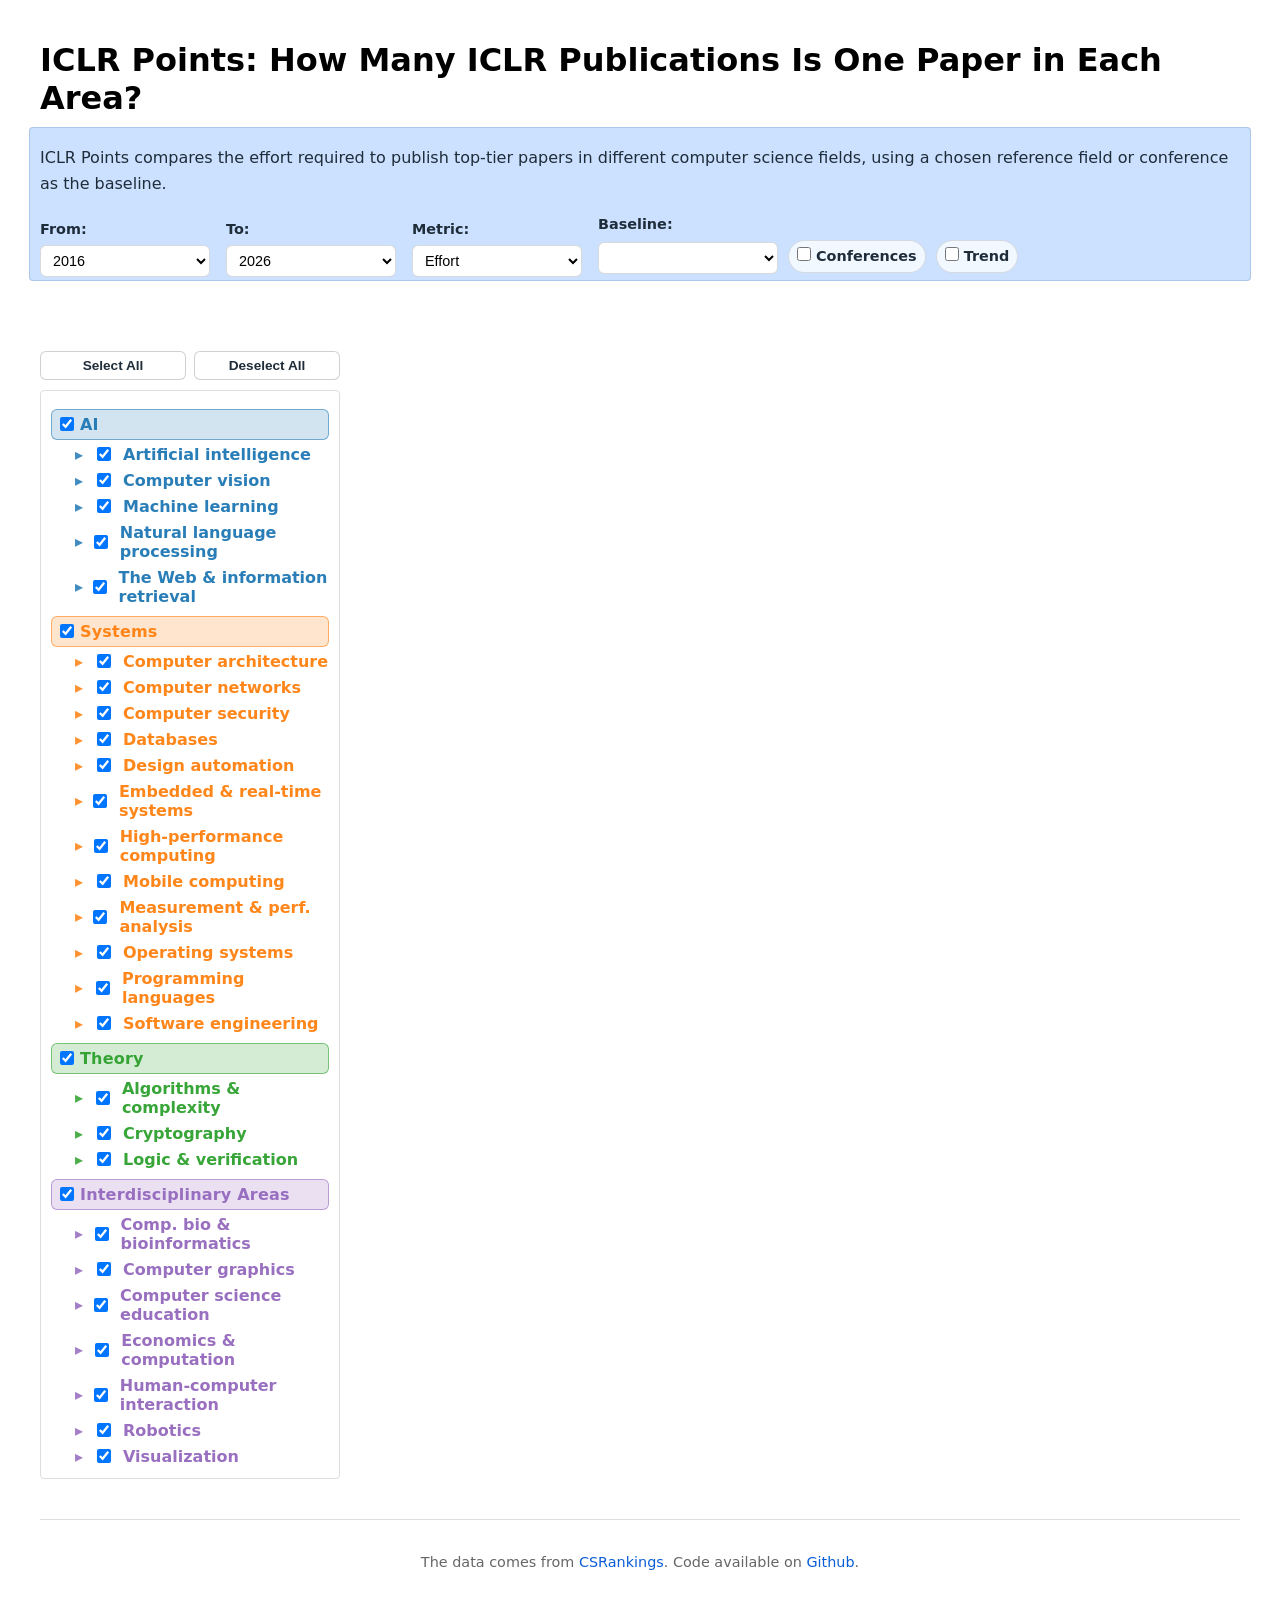
==== commit 62248139: "add total citation count for each area" ====
--- a/index.html
+++ b/index.html
@@ -27,6 +27,15 @@
             </div>
 
             <div class="control">
+                <label for="metric-mode">Metric:</label>
+                <select id="metric-mode" title="Choose displayed metric">
+                    <option value="effort" selected>Effort</option>
+                    <option value="impact">Impact</option>
+                    <option value="combined">Combined</option>
+                </select>
+            </div>
+
+            <div class="control">
                 <label for="baseline-dropbox">Baseline:</label>
                 <div class="baseline-row">
                     <select id="baseline-dropbox"></select>
@@ -62,7 +71,7 @@
                         <span class="area-label">Artificial intelligence</span>
                     </summary>
                     <div class="conference-row"><input type="checkbox" class="filter-checkbox conf-checkbox" data-conf="AAAI" data-area="Artificial intelligence" checked><span class="conference-label">AAAI</span></div>
-                    <div class="conference-row"><input type="checkbox" class="filter-checkbox conf-checkbox" data-conf="KR" data-area="Artificial intelligence" checked><span class="conference-label">KR</span></div>
+                    <div class="conference-row"><input type="checkbox" class="filter-checkbox conf-checkbox" data-conf="IJCAI" data-area="Artificial intelligence" checked><span class="conference-label">IJCAI</span></div>
                 </details>
 
                 <details class="area-block theme-ai" data-parent="AI">
@@ -102,6 +111,7 @@
                         <span class="area-label">The Web &amp; information retrieval</span>
                     </summary>
                     <div class="conference-row"><input type="checkbox" class="filter-checkbox conf-checkbox" data-conf="SIGIR" data-area="The Web & information retrieval" checked><span class="conference-label">SIGIR</span></div>
+                    <div class="conference-row"><input type="checkbox" class="filter-checkbox conf-checkbox" data-conf="WWW" data-area="The Web & information retrieval" checked><span class="conference-label">WWW</span></div>
                 </details>
 
                 <div class="parent-area-row theme-systems">
@@ -311,7 +321,6 @@
                         <span class="area-label">Human-computer interaction</span>
                     </summary>
                     <div class="conference-row"><input type="checkbox" class="filter-checkbox conf-checkbox" data-conf="CHI" data-area="Human-computer interaction" checked><span class="conference-label">CHI</span></div>
-                    <div class="conference-row"><input type="checkbox" class="filter-checkbox conf-checkbox" data-conf="PERCOM" data-area="Human-computer interaction" checked><span class="conference-label">PERCOM</span></div>
                     <div class="conference-row"><input type="checkbox" class="filter-checkbox conf-checkbox" data-conf="UbiComp" data-area="Human-computer interaction" checked><span class="conference-label">UbiComp</span></div>
                     <div class="conference-row"><input type="checkbox" class="filter-checkbox conf-checkbox" data-conf="UIST" data-area="Human-computer interaction" checked><span class="conference-label">UIST</span></div>
                 </details>
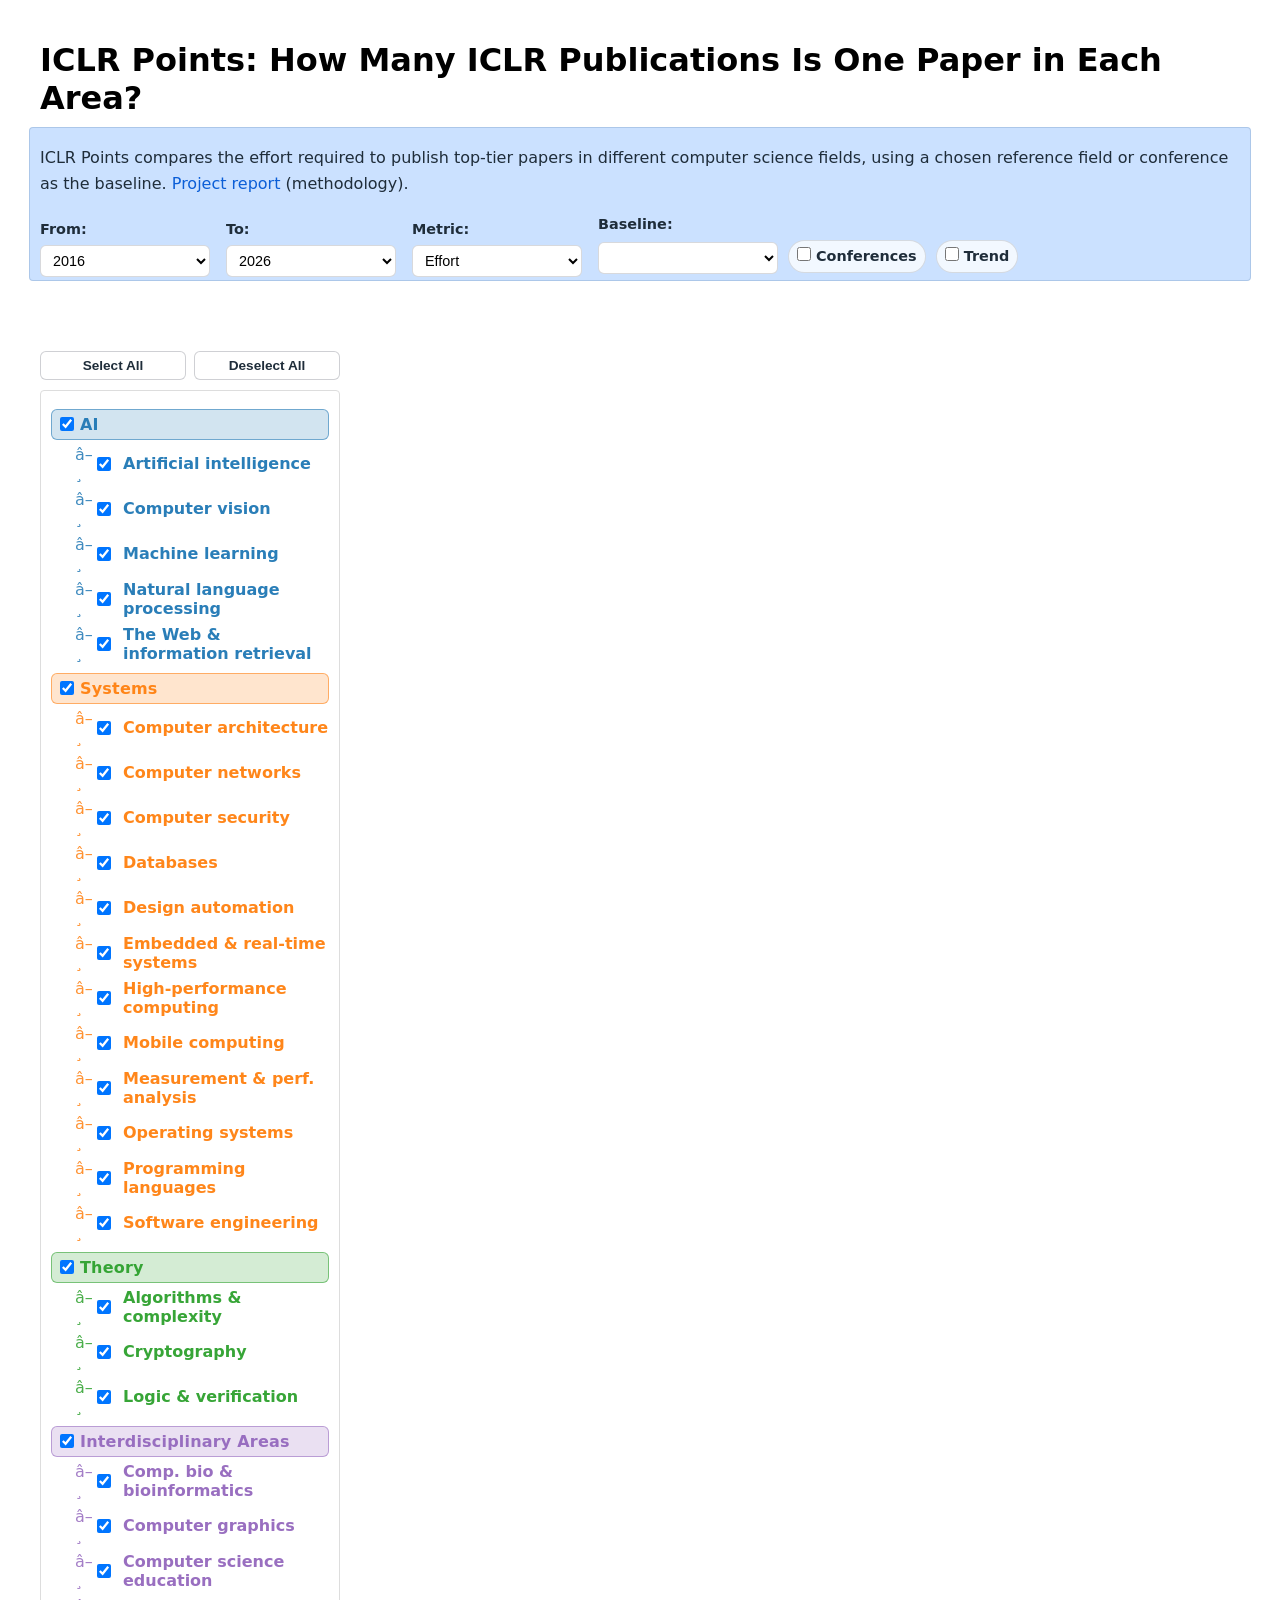
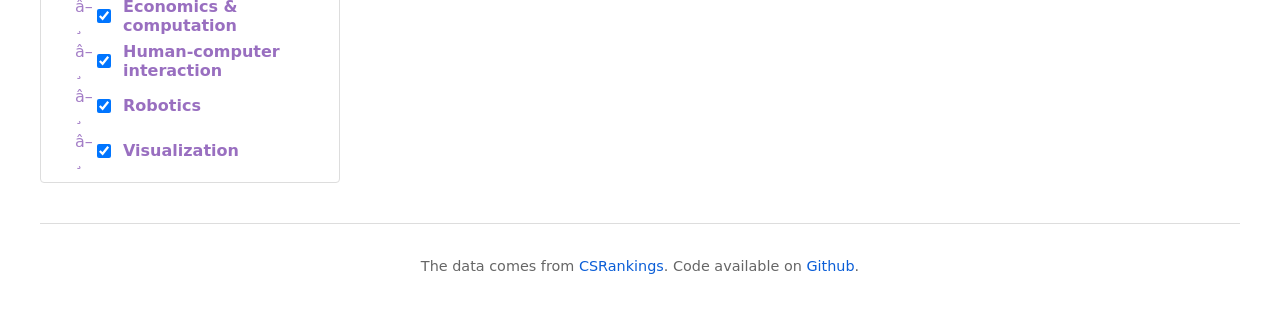
==== commit 618b31db: "Add a page for explaination and methodology" ====
--- a/index.html
+++ b/index.html
@@ -14,7 +14,7 @@
     <h1>ICLR Points: How Many ICLR Publications Is One Paper in Each Area?</h1>
     
     <div class="intro-text">
-        <p>ICLR Points compares the effort required to publish top-tier papers in different computer science fields, using a chosen reference field or conference as the baseline.</p>
+        <p>ICLR Points compares the effort required to publish top-tier papers in different computer science fields, using a chosen reference field or conference as the baseline. <a href="paper.html">Project report</a> (methodology).</p>
         <div id="date-range">
             <div class="control">
                 <label for="from-year">From:</label>
@@ -31,7 +31,6 @@
                 <select id="metric-mode" title="Choose displayed metric">
                     <option value="effort" selected>Effort</option>
                     <option value="impact">Impact</option>
-                    <option value="combined">Combined</option>
                 </select>
             </div>
 
--- a/styles.css
+++ b/styles.css
@@ -196,7 +196,7 @@
 }
 
 #checkboxes .area-block > summary::before {
-    content: "▸";
+    content: "â–¸";
     width: 1em;
     display: inline-block;
     color: rgba(var(--theme-rgb, 20, 39, 58), 0.85);
@@ -204,7 +204,7 @@
 }
 
 #checkboxes .area-block[open] > summary::before {
-    content: "▾";
+    content: "â–¾";
 }
 
 #checkboxes .area-label {
@@ -287,3 +287,92 @@
     font-size: 0.9em;
 }
 
+/* Report page (paper.html) — matches site typography and intro strip */
+.paper-page h1.paper-title {
+    max-width: 1200px;
+    margin-left: auto;
+    margin-right: auto;
+    margin-bottom: 12px;
+    font-size: clamp(1.25rem, 2.5vw, 1.65rem);
+    font-weight: 700;
+    line-height: 1.3;
+    color: #15212d;
+}
+
+.paper-page .paper-intro .paper-nav {
+    margin: 0 0 6px;
+    font-size: 0.95em;
+}
+
+.paper-page .paper-intro .paper-nav a {
+    color: #0b5ed7;
+    text-decoration: none;
+    font-weight: 600;
+}
+
+.paper-page .paper-intro .paper-nav a:hover {
+    text-decoration: underline;
+}
+
+.paper-page .paper-intro .paper-meta {
+    margin: 0;
+    font-size: 0.95em;
+    color: #3d5266;
+}
+
+.paper-page .paper-intro .paper-author {
+    font-weight: 600;
+    color: #1f2d3a;
+}
+
+.paper-body {
+    max-width: 1200px;
+    margin: 0 auto 32px;
+    padding: 4px 4px 8px;
+    line-height: 1.65;
+    color: #1f2d3a;
+}
+
+.paper-body h2 {
+    font-size: 1.2rem;
+    font-weight: 700;
+    margin-top: 2rem;
+    margin-bottom: 0.65rem;
+    padding-bottom: 0.35rem;
+    border-bottom: 2px solid rgba(59, 104, 156, 0.35);
+    color: #15212d;
+}
+
+.paper-body h2:first-of-type {
+    margin-top: 0.5rem;
+}
+
+.paper-body h3 {
+    font-size: 1.05rem;
+    font-weight: 700;
+    margin-top: 1.35rem;
+    margin-bottom: 0.5rem;
+    color: #1f2d3a;
+}
+
+.paper-body p {
+    margin: 0.65em 0;
+}
+
+.paper-body ul {
+    margin: 0.5em 0 1em;
+    padding-left: 1.35em;
+}
+
+.paper-body li {
+    margin: 0.4em 0;
+}
+
+.paper-body li ul {
+    margin-top: 0.35em;
+    margin-bottom: 0.35em;
+}
+
+.paper-body mjx-container[display="true"] {
+    margin: 0.85em 0 !important;
+}
